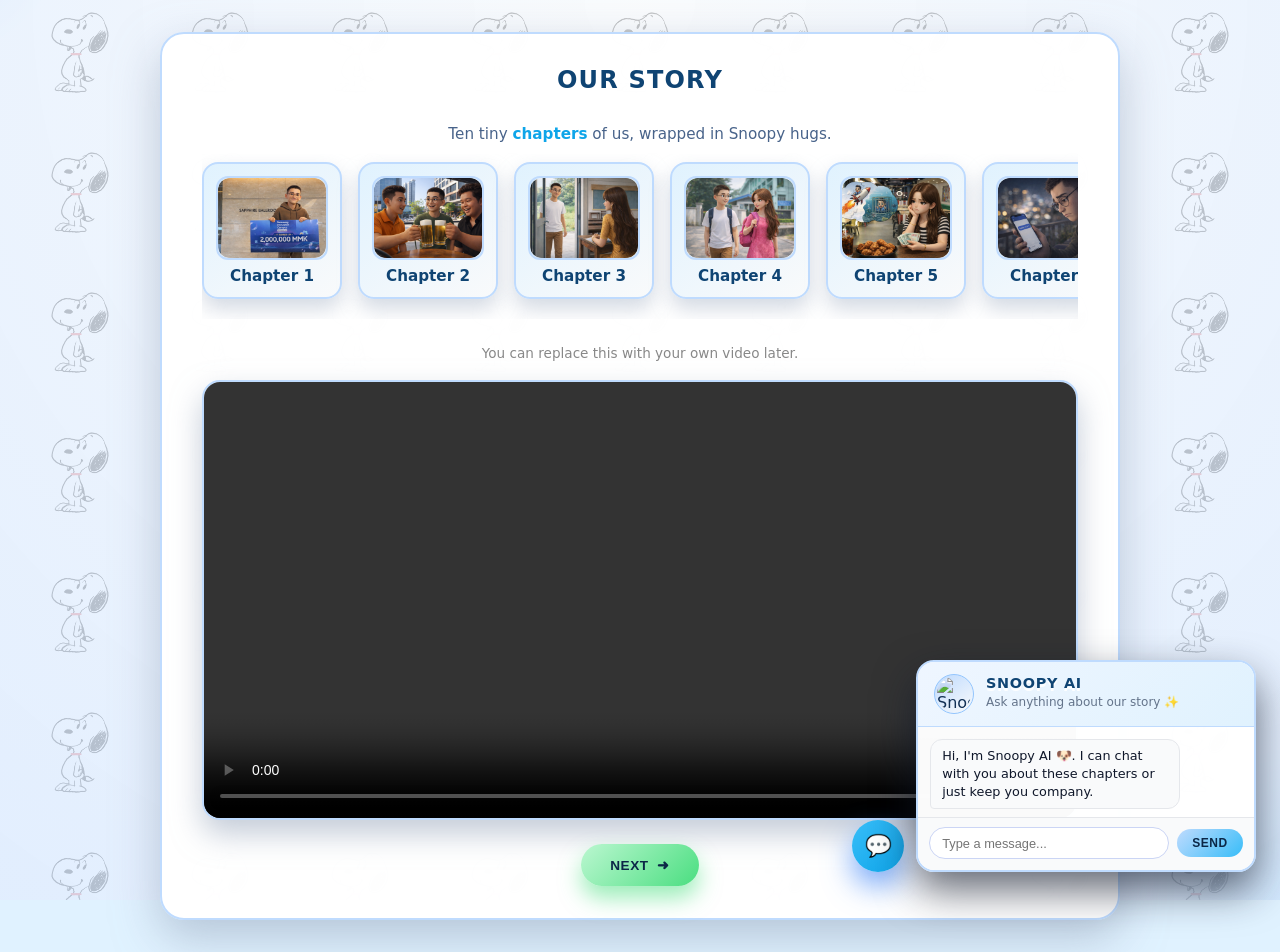
==== index.html @ 22b2ad42 "Add files via upload" ====
<!DOCTYPE html>
<html lang="en">
  <head>
    <meta charset="UTF-8" />
    <meta name="viewport" content="width=device-width, initial-scale=1" />
    <title>Our Story - Chapters</title>
    <link rel="stylesheet" href="styles.css" />
  </head>
  <body>
    <div class="page-bg"></div>
    <div class="page-overlay"></div>

    <main class="page-wrapper fade-enter" data-page="page1">
      <section class="card" aria-labelledby="our-story-title">
        <h1 id="our-story-title">Our Story</h1>
        <p class="subtext">
          Ten tiny <span class="highlight">chapters</span> of us, wrapped in Snoopy hugs.
        </p>

        <div class="chapters-strip" aria-label="Chapters">
          <article class="chapter-card">
            <div class="chapter-photo chapter-photo--custom">
              <img src="chapter_1.png" alt="Chapter 1 memory photo" />
            </div>
            <div class="chapter-label">Chapter 1</div>
          </article>
          <article class="chapter-card">
            <div class="chapter-photo chapter-photo--custom">
              <img src="chapter_2.png" alt="Chapter 2 memory photo" />
            </div>
            <div class="chapter-label">Chapter 2</div>
          </article>
          <article class="chapter-card">
            <div class="chapter-photo chapter-photo--custom">
              <img src="chapter_3.png" alt="Chapter 3 memory photo" />
            </div>
            <div class="chapter-label">Chapter 3</div>
          </article>
          <article class="chapter-card">
            <div class="chapter-photo chapter-photo--custom">
              <img src="chapter_4.png" alt="Chapter 4 memory photo" />
            </div>
            <div class="chapter-label">Chapter 4</div>
          </article>
          <article class="chapter-card">
            <div class="chapter-photo chapter-photo--custom">
              <img src="chapter_5.png" alt="Chapter 5 memory photo" />
            </div>
            <div class="chapter-label">Chapter 5</div>
          </article>
          <article class="chapter-card">
            <div class="chapter-photo chapter-photo--custom">
              <img src="chapter_6.png" alt="Chapter 6 memory photo" />
            </div>
            <div class="chapter-label">Chapter 6</div>
          </article>
          <article class="chapter-card">
            <div class="chapter-photo chapter-photo--custom">
              <img src="chapter_7.png" alt="Chapter 7 memory photo" />
            </div>
            <div class="chapter-label">Chapter 7</div>
          </article>
          <article class="chapter-card">
            <div class="chapter-photo chapter-photo--custom">
              <img src="chapter_8.png" alt="Chapter 8 memory photo" />
            </div>
            <div class="chapter-label">Chapter 8</div>
          </article>
          <article class="chapter-card">
            <div class="chapter-photo chapter-photo--custom">
              <img src="chapter_9.png" alt="Chapter 9 memory photo" />
            </div>
            <div class="chapter-label">Chapter 9</div>
          </article>
          <article class="chapter-card">
            <div class="chapter-photo chapter-photo--custom">
              <img src="chapter_10.png" alt="Chapter 10 memory photo" />
            </div>
            <div class="chapter-label">Chapter 10</div>
          </article>
        </div>

        <p class="note">You can replace this with your own video later.</p>
        <div class="video-wrapper">
          <video controls preload="metadata">
            <source src="/Users/yebhonelin/Documents/github/i-dont-know/v2.mov" type="video/mp4" />
            Your browser does not support the video tag.
          </video>
        </div>

        <div class="buttons-row">
          <button class="btn btn-secondary" data-nav="page2" type="button">
            Next &nbsp;➜
          </button>
        </div>
      </section>
    </main>

    <div class="chatbot" aria-live="polite">
      <button class="chatbot-toggle" type="button" aria-label="Chat with Snoopy AI">
        💬
      </button>
      <div class="chatbot-window" hidden>
        <header class="chatbot-header">
          <div class="chatbot-avatar">
            <img src="snoopy.gif" alt="Snoopy AI avatar" />
          </div>
          <div class="chatbot-title-group">
            <h3 class="chatbot-title">Snoopy AI</h3>
            <p class="chatbot-subtitle">Ask anything about our story ✨</p>
          </div>
        </header>
        <div class="chatbot-messages" id="chatbot-messages"></div>
        <form class="chatbot-input-area" autocomplete="off">
          <input
            id="chatbot-input"
            type="text"
            name="message"
            placeholder="Type a message..."
            aria-label="Type a message to Snoopy AI"
            required
          />
          <button class="btn btn-chat-send" type="submit">Send</button>
        </form>
      </div>
    </div>

    <script src="script.js"></script>
  </body>
  </html>
---- styles.css ----
/* Global layout */
*,
*::before,
*::after {
  box-sizing: border-box;
  margin: 0;
  padding: 0;
}

body {
  font-family: system-ui, -apple-system, BlinkMacSystemFont, "Segoe UI", sans-serif;
  min-height: 100vh;
  display: flex;
  align-items: center;
  justify-content: center;
  background-color: #e0f2ff;
  color: #123055;
  overflow-x: hidden;
}

.page-wrapper {
  position: relative;
  min-height: 100vh;
  width: 100%;
  display: flex;
  align-items: center;
  justify-content: center;
  padding: 2rem 1rem;
}

.page-bg {
  position: fixed;
  inset: 0;
  background-image:
    radial-gradient(circle at top left, rgba(191, 219, 254, 0.9), transparent 55%),
    radial-gradient(circle at bottom right, rgba(125, 211, 252, 0.9), transparent 55%),
    url("sn-color.jpg");
  background-size: 160px 160px, 260px 260px, 140px 140px;
  background-repeat: no-repeat, no-repeat, repeat;
  background-position: -60px -60px, calc(100% + 40px) calc(100% + 40px), center;
  opacity: 1;
  pointer-events: none;
  z-index: -2;
}

.page-overlay {
  position: fixed;
  inset: 0;
  background: radial-gradient(circle at top, rgba(248, 250, 252, 0.78), rgba(219, 234, 254, 0.82));
  z-index: -1;
}

.card {
  background: rgba(255, 255, 255, 0.98);
  border-radius: 24px;
  box-shadow: 0 18px 45px rgba(148, 163, 184, 0.55);
  padding: 2rem 2.5rem;
  max-width: 960px;
  width: 100%;
  text-align: center;
  border: 2px solid #bfdbfe;
  animation: fadeInUp 0.7s ease-out forwards;
}

.card-small {
  max-width: 520px;
}

h1,
h2,
h3 {
  font-weight: 800;
  letter-spacing: 0.05em;
  text-transform: uppercase;
  margin-bottom: 1.75rem;
  color: #0f4473;
  text-shadow: 0 3px 0 rgba(255, 255, 255, 0.9);
}

p {
  margin-bottom: 1rem;
  line-height: 1.6;
}

/* Chapters strip */
.chapters-strip {
  display: flex;
  flex-wrap: nowrap;
  overflow-x: auto;
  gap: 1rem;
  padding: 0.5rem 0 1.25rem;
  margin-bottom: 1.5rem;
  scrollbar-width: thin;
  scrollbar-color: #38bdf8 #e5e7eb;
}

.chapters-strip::-webkit-scrollbar {
  height: 8px;
}

.chapters-strip::-webkit-scrollbar-track {
  background: #e5e7eb;
  border-radius: 999px;
}

.chapters-strip::-webkit-scrollbar-thumb {
  background: #38bdf8;
  border-radius: 999px;
}

.chapter-card {
  min-width: 140px;
  background: linear-gradient(145deg, #e0f2fe, #f9fafb);
  border-radius: 16px;
  padding: 0.75rem;
  border: 2px solid #bfdbfe;
  box-shadow: 0 10px 20px rgba(148, 163, 184, 0.4);
  display: flex;
  flex-direction: column;
  align-items: center;
  gap: 0.4rem;
  transform: translateY(0);
  transition: transform 0.2s ease, box-shadow 0.2s ease;
}

.chapter-card:hover {
  transform: translateY(-4px) rotate(-1deg);
  box-shadow: 0 16px 32px rgba(148, 163, 184, 0.7);
}

.chapter-photo {
  width: 100%;
  border-radius: 12px;
  aspect-ratio: 4 / 3;
  background-image: url("https://media.tenor.com/9gfyR0o-zxwAAAAi/snoopy-love.gif");
  background-size: cover;
  background-position: center;
  border: 2px solid #bfdbfe;
}

.chapter-photo--custom {
  background-image: none;
  overflow: hidden;
  padding: 0;
}

.chapter-photo--custom img {
  width: 100%;
  height: 100%;
  object-fit: cover;
  display: block;
  border-radius: inherit;
}

.chapter-label {
  font-weight: 700;
  color: #0f4473;
  font-size: 0.95rem;
}

/* Video section */
.video-wrapper {
  margin: 1rem 0 1.5rem;
  border-radius: 18px;
  overflow: hidden;
  border: 2px solid #bfdbfe;
  box-shadow: 0 14px 30px rgba(148, 163, 184, 0.55);
  background: #ffffff;
}

.video-wrapper video {
  display: block;
  width: 100%;
  height: auto;
}

.note {
  font-size: 0.85rem;
  color: #888;
  margin-bottom: 0.75rem;
}

/* Snoopy image / gif */
.snoopy-hero {
  width: 140px;
  height: 140px;
  margin: 0 auto 1.25rem;
  border-radius: 50%;
  padding: 0.4rem;
  background: linear-gradient(145deg, #e0f2fe, #f9fafb);
  border: 2px solid #bfdbfe;
  box-shadow: 0 14px 30px rgba(148, 163, 184, 0.6);
  display: flex;
  align-items: center;
  justify-content: center;
}

.snoopy-hero img {
  width: 100%;
  height: 100%;
  object-fit: cover;
  border-radius: 50%;
}

.snoopy-embed {
  width: 100%;
  height: 100%;
  border: 0;
  border-radius: 50%;
  display: block;
}

.snoopy-crying {
  margin-top: 1rem;
}

.snoopy-crying img {
  max-width: 200px;
  border-radius: 18px;
  border: 2px solid #bfdbfe;
  box-shadow: 0 10px 24px rgba(148, 163, 184, 0.6);
}

/* Buttons */
.buttons-row {
  display: flex;
  justify-content: center;
  flex-wrap: wrap;
  gap: 0.75rem;
  margin-top: 1.25rem;
}

.btn {
  position: relative;
  display: inline-flex;
  align-items: center;
  justify-content: center;
  padding: 0.8rem 1.8rem;
  border-radius: 999px;
  border: none;
  cursor: pointer;
  font-weight: 700;
  letter-spacing: 0.04em;
  text-transform: uppercase;
  font-size: 0.85rem;
  color: #0b2747;
  background: linear-gradient(135deg, #bfdbfe, #38bdf8);
  box-shadow: 0 12px 22px rgba(148, 163, 184, 0.7);
  transition: transform 0.2s ease, box-shadow 0.2s ease, background 0.2s ease;
  overflow: hidden;
}

.btn::before {
  content: "";
  position: absolute;
  inset: 0;
  background: radial-gradient(circle at 0 0, rgba(255, 255, 255, 0.7), transparent 60%);
  opacity: 0;
  transition: opacity 0.25s ease;
}

.btn:hover {
  transform: translateY(-3px) scale(1.02);
  box-shadow: 0 16px 30px rgba(148, 163, 184, 0.9);
}

.btn:hover::before {
  opacity: 1;
}

.btn:active {
  transform: translateY(0) scale(0.98);
  box-shadow: 0 8px 16px rgba(148, 163, 184, 0.8);
}

.btn-secondary {
  background: linear-gradient(135deg, #bbf7d0, #4ade80);
  box-shadow: 0 12px 22px rgba(74, 222, 128, 0.55);
}

.btn-ghost {
  background: rgba(255, 255, 255, 0.96);
  color: #0f4473;
  border: 2px dashed #93c5fd;
  box-shadow: none;
}

.btn-ghost:hover {
  box-shadow: 0 10px 20px rgba(148, 163, 184, 0.7);
}

/* Helper text */
.subtext {
  font-size: 0.95rem;
  color: #48638a;
  margin-bottom: 0.5rem;
}

.highlight {
  color: #0ea5e9;
  font-weight: 700;
}

/* Transitions between pages */
.fade-enter {
  opacity: 0;
  transform: translateY(10px);
}

.fade-enter-active {
  opacity: 1;
  transform: translateY(0);
  transition: opacity 0.4s ease, transform 0.4s ease;
}

/* Simple footer text for page 3 */
.coming-soon {
  font-size: 1.05rem;
  color: #666;
  margin-top: 0.5rem;
}

/* Chatbot */
.chatbot {
  position: fixed;
  bottom: 1.75rem;
  right: 1.5rem;
  z-index: 50;
  display: flex;
  align-items: flex-end;
  gap: 0.75rem;
}

.chatbot-toggle {
  width: 3.25rem;
  height: 3.25rem;
  border-radius: 999px;
  border: none;
  cursor: pointer;
  background: linear-gradient(135deg, #38bdf8, #0ea5e9);
  color: #f9fafb;
  font-size: 1.35rem;
  display: flex;
  align-items: center;
  justify-content: center;
  box-shadow: 0 14px 30px rgba(59, 130, 246, 0.7);
  transition: transform 0.2s ease, box-shadow 0.2s ease, background 0.2s ease;
}

.chatbot-toggle:hover {
  transform: translateY(-3px) scale(1.02);
  box-shadow: 0 18px 36px rgba(59, 130, 246, 0.9);
}

.chatbot-toggle:active {
  transform: translateY(0) scale(0.96);
}

.chatbot-window {
  width: min(340px, 92vw);
  max-height: 70vh;
  background: rgba(255, 255, 255, 0.98);
  border-radius: 18px;
  box-shadow: 0 18px 40px rgba(15, 23, 42, 0.65);
  border: 2px solid #bfdbfe;
  display: flex;
  flex-direction: column;
  overflow: hidden;
  animation: fadeInUp 0.3s ease-out forwards;
}

.chatbot-header {
  display: flex;
  align-items: center;
  gap: 0.75rem;
  padding: 0.75rem 1rem;
  background: linear-gradient(135deg, #eff6ff, #e0f2fe);
  border-bottom: 1px solid #bfdbfe;
}

.chatbot-avatar {
  width: 40px;
  height: 40px;
  border-radius: 999px;
  padding: 2px;
  background: linear-gradient(145deg, #bfdbfe, #f9fafb);
  border: 1px solid #93c5fd;
  display: flex;
  align-items: center;
  justify-content: center;
}

.chatbot-avatar img {
  width: 100%;
  height: 100%;
  border-radius: 999px;
  object-fit: cover;
}

.chatbot-title-group {
  text-align: left;
}

.chatbot-title {
  font-size: 0.9rem;
  margin-bottom: 0.1rem;
}

.chatbot-subtitle {
  font-size: 0.75rem;
  color: #64748b;
  margin: 0;
}

.chatbot-messages {
  padding: 0.75rem;
  padding-bottom: 0.5rem;
  display: flex;
  flex-direction: column;
  gap: 0.4rem;
  overflow-y: auto;
  scroll-behavior: smooth;
}

.chatbot-message {
  max-width: 80%;
  padding: 0.45rem 0.7rem;
  border-radius: 12px;
  font-size: 0.8rem;
  line-height: 1.4;
  word-wrap: break-word;
}

.chatbot-message--user {
  align-self: flex-end;
  background: #dbeafe;
  color: #0f172a;
  border-bottom-right-radius: 4px;
}

.chatbot-message--bot {
  align-self: flex-start;
  background: #f9fafb;
  border: 1px solid #e5e7eb;
  color: #0f172a;
  border-bottom-left-radius: 4px;
}

.chatbot-message--typing {
  font-style: italic;
  color: #9ca3af;
}

.chatbot-input-area {
  display: flex;
  align-items: center;
  gap: 0.5rem;
  padding: 0.6rem 0.7rem 0.7rem;
  border-top: 1px solid #e5e7eb;
  background: #f9fafb;
}

.chatbot-input-area input {
  flex: 1;
  border-radius: 999px;
  border: 1px solid #cbd5f5;
  padding: 0.45rem 0.75rem;
  font-size: 0.8rem;
  outline: none;
}

.chatbot-input-area input:focus {
  border-color: #38bdf8;
  box-shadow: 0 0 0 1px rgba(56, 189, 248, 0.4);
}

.btn-chat-send {
  padding: 0.45rem 0.95rem;
  font-size: 0.75rem;
  box-shadow: none;
}

@media (max-width: 600px) {
  .chatbot {
    bottom: 1.1rem;
    right: 1rem;
  }
}

/* Responsive */
@media (max-width: 720px) {
  .card {
    padding: 1.5rem 1.25rem;
    border-radius: 20px;
  }

  h1 {
    font-size: 1.6rem;
  }

  .chapter-card {
    min-width: 120px;
  }

  .snoopy-hero {
    width: 120px;
    height: 120px;
  }
}

@keyframes fadeInUp {
  from {
    opacity: 0;
    transform: translateY(18px);
  }
  to {
    opacity: 1;
    transform: translateY(0);
  }
}
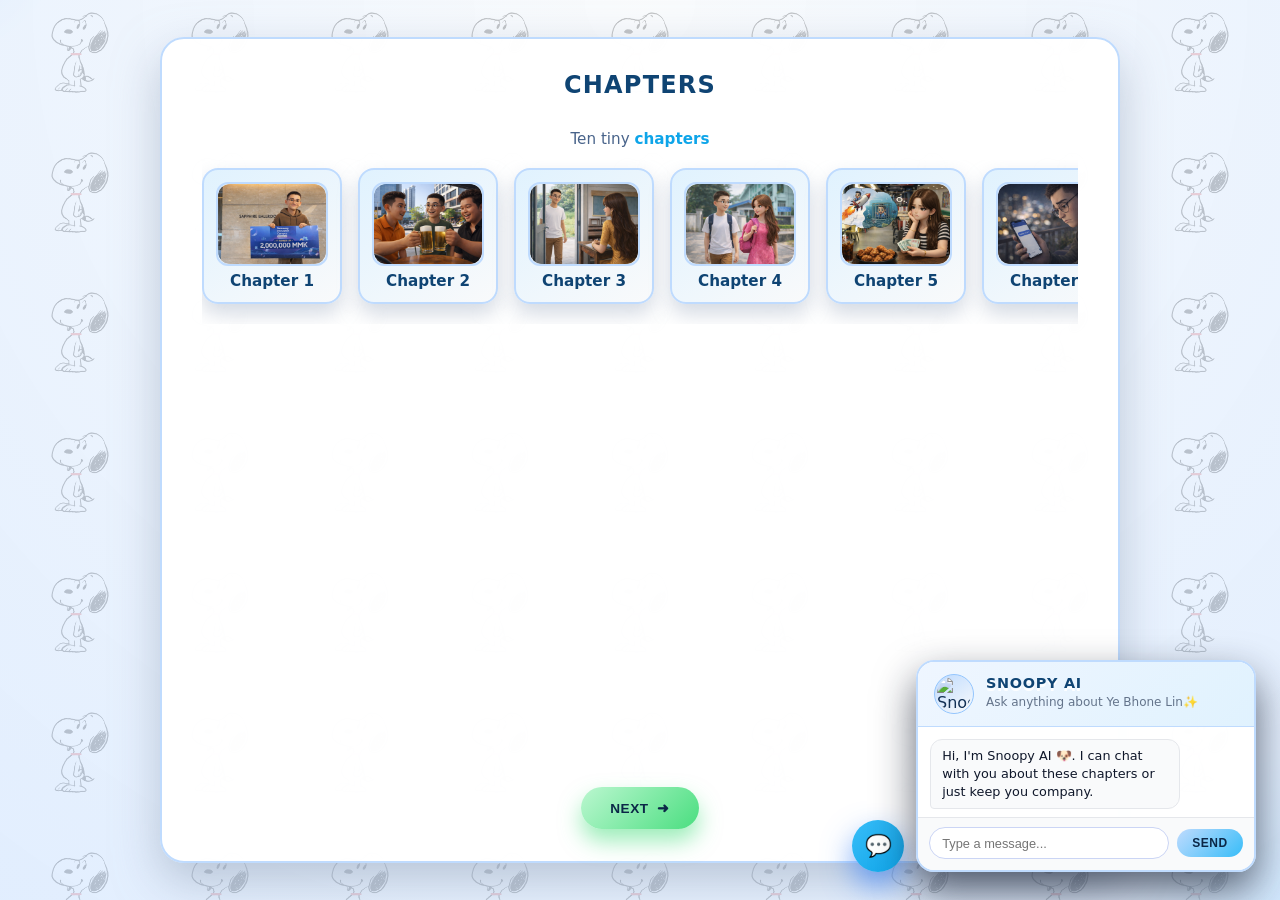
==== commit c15bdb65: "Update index.html" ====
--- a/index.html
+++ b/index.html
@@ -12,9 +12,9 @@
 
     <main class="page-wrapper fade-enter" data-page="page1">
       <section class="card" aria-labelledby="our-story-title">
-        <h1 id="our-story-title">Our Story</h1>
+        <h1 id="our-story-title">Chapters</h1>
         <p class="subtext">
-          Ten tiny <span class="highlight">chapters</span> of us, wrapped in Snoopy hugs.
+          Ten tiny <span class="highlight">chapters</span>
         </p>
 
         <div class="chapters-strip" aria-label="Chapters">
@@ -80,14 +80,13 @@
           </article>
         </div>
 
-        <p class="note">You can replace this with your own video later.</p>
-        <div class="video-wrapper">
-          <video controls preload="metadata">
-            <source src="/Users/yebhonelin/Documents/github/i-dont-know/v2.mov" type="video/mp4" />
-            Your browser does not support the video tag.
-          </video>
-        </div>
-
+<iframe
+  src="https://drive.google.com/file/d/1ZLoXJJydBccaIpTL2-tgyhA73EjNENw3/preview"
+  width="100%"
+  height="415"
+  allow="autoplay"
+  frameborder="0">
+</iframe>
         <div class="buttons-row">
           <button class="btn btn-secondary" data-nav="page2" type="button">
             Next &nbsp;➜
@@ -107,7 +106,7 @@
           </div>
           <div class="chatbot-title-group">
             <h3 class="chatbot-title">Snoopy AI</h3>
-            <p class="chatbot-subtitle">Ask anything about our story ✨</p>
+            <p class="chatbot-subtitle">Ask anything about Ye Bhone Lin✨</p>
           </div>
         </header>
         <div class="chatbot-messages" id="chatbot-messages"></div>
